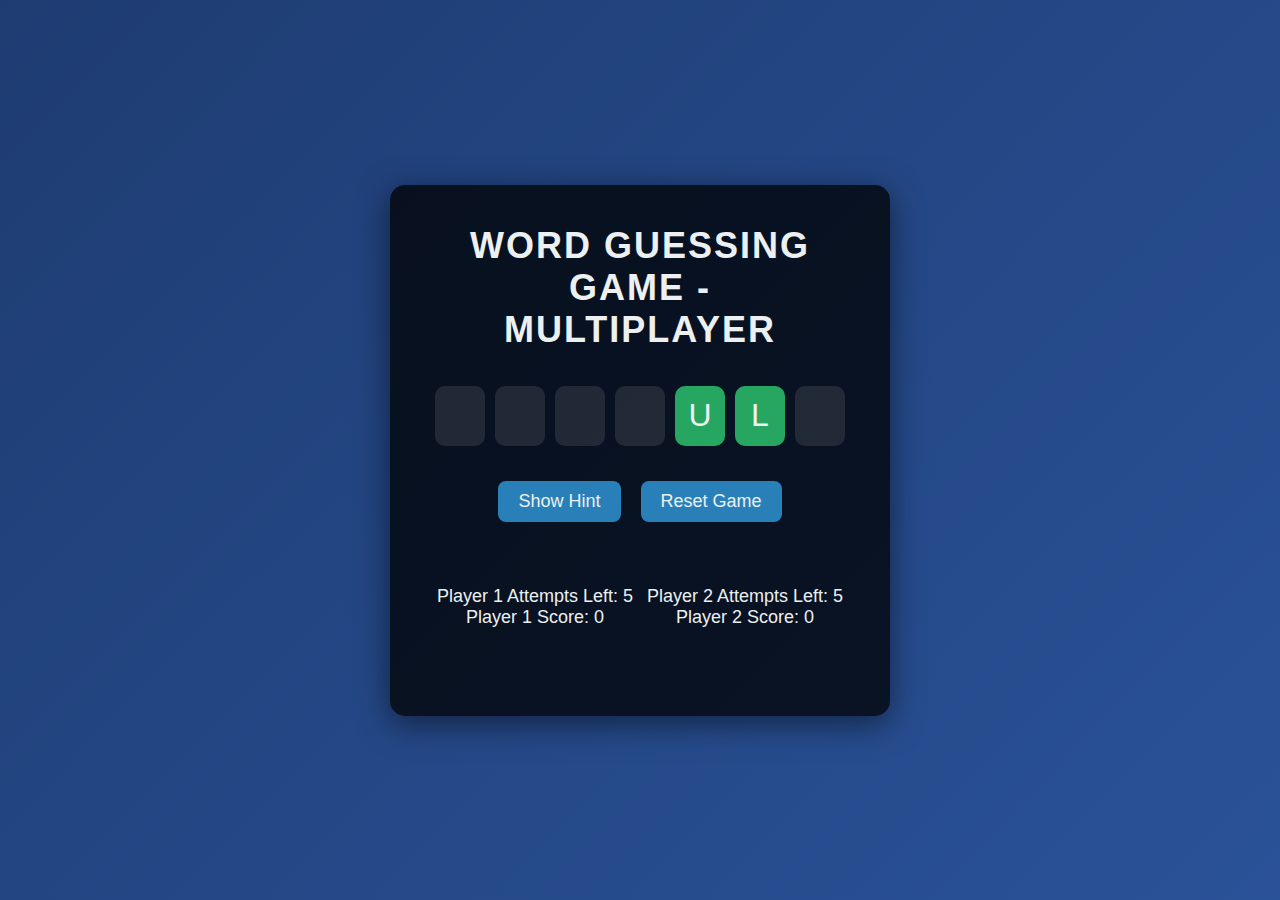
==== word_game/index.html @ f2c59932 "a web page for word game" ====
<!DOCTYPE html>
<html lang="en">
<head>
    <meta charset="UTF-8">
    <meta name="viewport" content="width=device-width, initial-scale=1.0">
    <title>Word Guessing Game - Multiplayer</title>
    <link rel="stylesheet" href="style.css">
</head>
<body>
    <div class="container">
        <h1>Word Guessing Game - Multiplayer</h1>
        <div id="guess-area"></div>
        <div class="controls">
            <button class="hint-button" onclick="showHint()">Show Hint</button>
            <button class="reset-button" onclick="resetGame()">Reset Game</button>
        </div>
        <div id="hint-area"></div>
        <div id="player-info">
            <div id="player1-info">
                <p>Player 1 Attempts Left: <span id="player1-attempts-count">5</span></p>
                <p>Player 1 Score: <span id="player1-score">0</span></p>
            </div>
            <div id="player2-info">
                <p>Player 2 Attempts Left: <span id="player2-attempts-count">5</span></p>
                <p>Player 2 Score: <span id="player2-score">0</span></p>
            </div>
        </div>
        <div id="message-area"></div>
    </div>
    <script src="script.js"></script>
</body>
</html>
---- word_game/style.css ----
/* Reset Styles */
* {
    box-sizing: border-box;
    margin: 0;
    padding: 0;
}

/* Body Styles */
body {
    display: flex;
    align-items: center;
    justify-content: center;
    height: 100vh;
    background: linear-gradient(135deg, #1e3c72, #2a5298);
    font-family: 'Segoe UI', Tahoma, Geneva, Verdana, sans-serif;
    color: #ecf0f1;
}

/* Container Styles */
.container {
    background: rgba(0, 0, 0, 0.75);
    padding: 40px;
    border-radius: 15px;
    text-align: center;
    width: 100%;
    max-width: 500px;
    box-shadow: 0 8px 32px rgba(0, 0, 0, 0.5);
    animation: fadeIn 1s ease-in-out;
}

/* Heading Styles */
.container h1 {
    font-size: 36px;
    margin-bottom: 30px;
    letter-spacing: 2px;
    text-transform: uppercase;
}

/* Guess Area Styles */
#guess-area {
    display: flex;
    justify-content: center;
    flex-wrap: nowrap; /* Prevent wrapping */
    margin-bottom: 20px;
    overflow-x: auto; /* Allow horizontal scrolling if necessary */
    padding-bottom: 10px;
}

/* Letter Box Styles */
.letter-box {
    width: 50px;
    height: 60px;
    background: rgba(255, 255, 255, 0.1);
    margin: 5px;
    border-radius: 10px;
    display: flex;
    justify-content: center;
    align-items: center;
    position: relative;
    transition: transform 0.2s;
}

.letter-box input {
    width: 100%;
    height: 100%;
    background: transparent;
    border: none;
    text-align: center;
    font-size: 32px;
    color: #ecf0f1;
    text-transform: uppercase;
    outline: none;
    cursor: pointer;
}

.letter-box.correct {
    background: rgba(46, 204, 113, 0.8);
    animation: pulse 0.5s;
}

.letter-box.wrong {
    background: rgba(231, 76, 60, 0.8);
    animation: shake 0.5s;
}

/* Controls Styles */
.controls {
    display: flex;
    justify-content: center;
    gap: 20px;
    margin-bottom: 20px;
}

.controls button {
    padding: 10px 20px;
    font-size: 18px;
    color: #ecf0f1;
    background: #2980b9;
    border: none;
    border-radius: 8px;
    cursor: pointer;
    transition: background 0.3s, transform 0.2s;
}

.controls button:hover {
    background: #3498db;
    transform: scale(1.05);
}

.controls button:active {
    transform: scale(0.95);
}

/* Hint Area Styles */
#hint-area {
    font-size: 20px;
    margin-bottom: 20px;
    min-height: 24px;
    transition: opacity 0.3s;
}

/* Player Info Styles */
#player-info {
    display: flex;
    justify-content: space-around;
    margin-bottom: 20px;
}

#player1-info, #player2-info {
    font-size: 18px;
}

/* Message Area Styles */
#message-area {
    font-size: 22px;
    font-weight: bold;
    min-height: 28px;
    transition: opacity 0.3s;
}

/* Animations */
@keyframes fadeIn {
    from {
        opacity: 0;
        transform: translateY(-20px);
    }
    to {
        opacity: 1;
        transform: translateY(0);
    }
}

@keyframes pulse {
    0% {
        transform: scale(1);
    }
    50% {
        transform: scale(1.1);
    }
    100% {
        transform: scale(1);
    }
}

@keyframes shake {
    0% { transform: translateX(0); }
    25% { transform: translateX(-5px); }
    50% { transform: translateX(5px); }
    75% { transform: translateX(-5px); }
    100% { transform: translateX(0); }
}

/* Responsive Styles */
@media (max-width: 500px) {
    .letter-box {
        width: 40px;
        height: 50px;
        margin: 4px;
    }

    .letter-box input {
        font-size: 24px;
    }

    .controls button {
        padding: 8px 16px;
        font-size: 16px;
    }
}
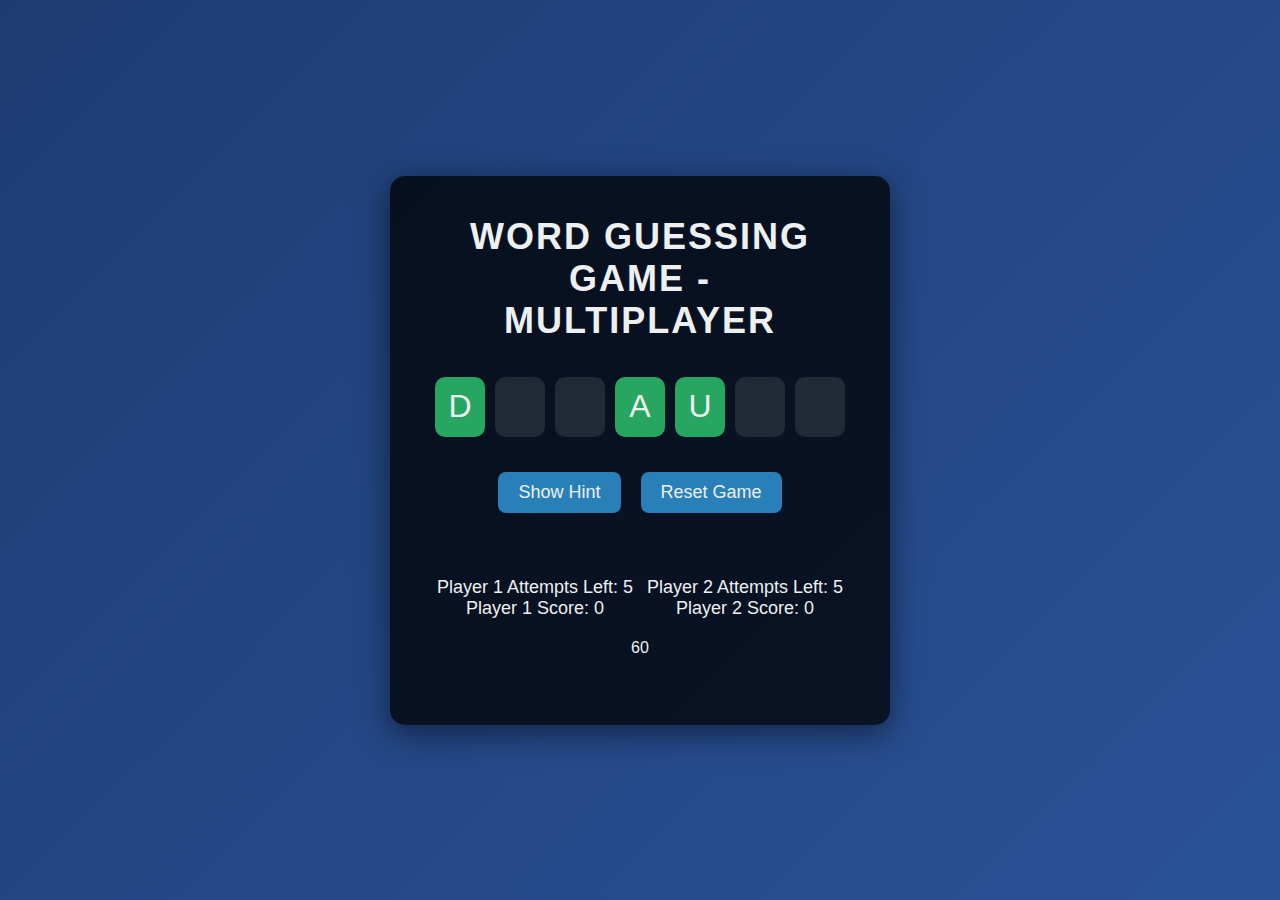
==== commit af890c85: "new features" ====
--- a/word_game/index.html
+++ b/word_game/index.html
@@ -25,6 +25,7 @@
                 <p>Player 2 Score: <span id="player2-score">0</span></p>
             </div>
         </div>
+        <div id="timer">30</div> <!-- Timer Display -->
         <div id="message-area"></div>
     </div>
     <script src="script.js"></script>
--- a/word_game/style.css
+++ b/word_game/style.css
@@ -40,9 +40,9 @@
 #guess-area {
     display: flex;
     justify-content: center;
-    flex-wrap: nowrap; /* Prevent wrapping */
-    margin-bottom: 20px;
-    overflow-x: auto; /* Allow horizontal scrolling if necessary */
+    flex-wrap: nowrap;
+    margin-bottom: 20px;
+    overflow-x: auto;
     padding-bottom: 10px;
 }
 
@@ -138,6 +138,33 @@
     transition: opacity 0.3s;
 }
 
+/* Difficulty Buttons Styles */
+.difficulty-buttons {
+    display: flex;
+    justify-content: center;
+    gap: 20px;
+}
+
+.difficulty-buttons button {
+    padding: 10px 20px;
+    font-size: 18px;
+    color: #ecf0f1;
+    background: #2980b9;
+    border: none;
+    border-radius: 8px;
+    cursor: pointer;
+    transition: background 0.3s, transform 0.2s;
+}
+
+.difficulty-buttons button:hover {
+    background: #3498db;
+    transform: scale(1.05);
+}
+
+.difficulty-buttons button:active {
+    transform: scale(0.95);
+}
+
 /* Animations */
 @keyframes fadeIn {
     from {
@@ -186,4 +213,9 @@
         padding: 8px 16px;
         font-size: 16px;
     }
-}
+
+    .difficulty-buttons button {
+        padding: 8px 16px;
+        font-size: 16px;
+    }
+}
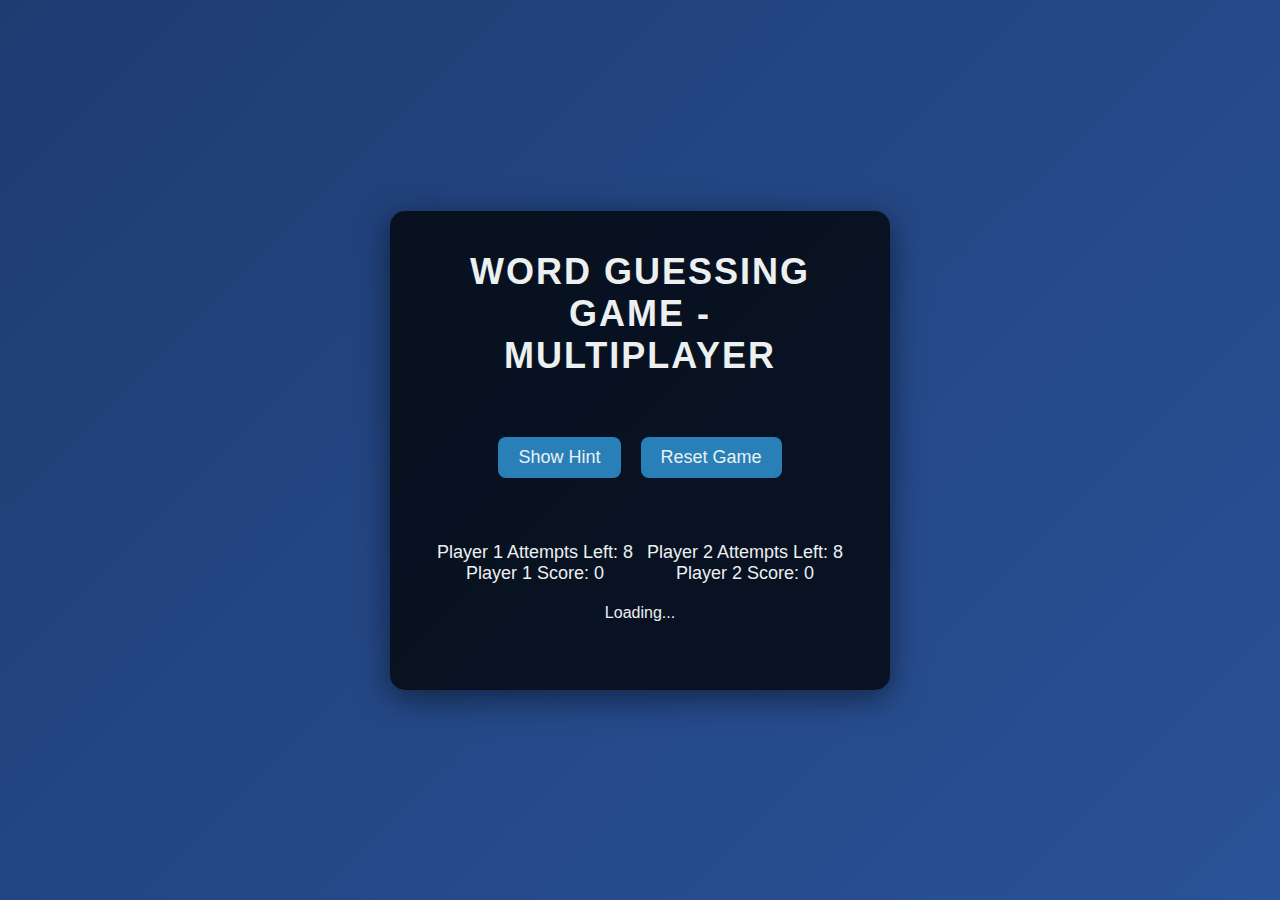
==== commit b0c0335c: "minor updates" ====
--- a/word_game/index.html
+++ b/word_game/index.html
@@ -25,7 +25,7 @@
                 <p>Player 2 Score: <span id="player2-score">0</span></p>
             </div>
         </div>
-        <div id="timer">30</div> <!-- Timer Display -->
+        <div id="timer">Loading...</div> <!-- Timer Display -->
         <div id="message-area"></div>
     </div>
     <script src="script.js"></script>
